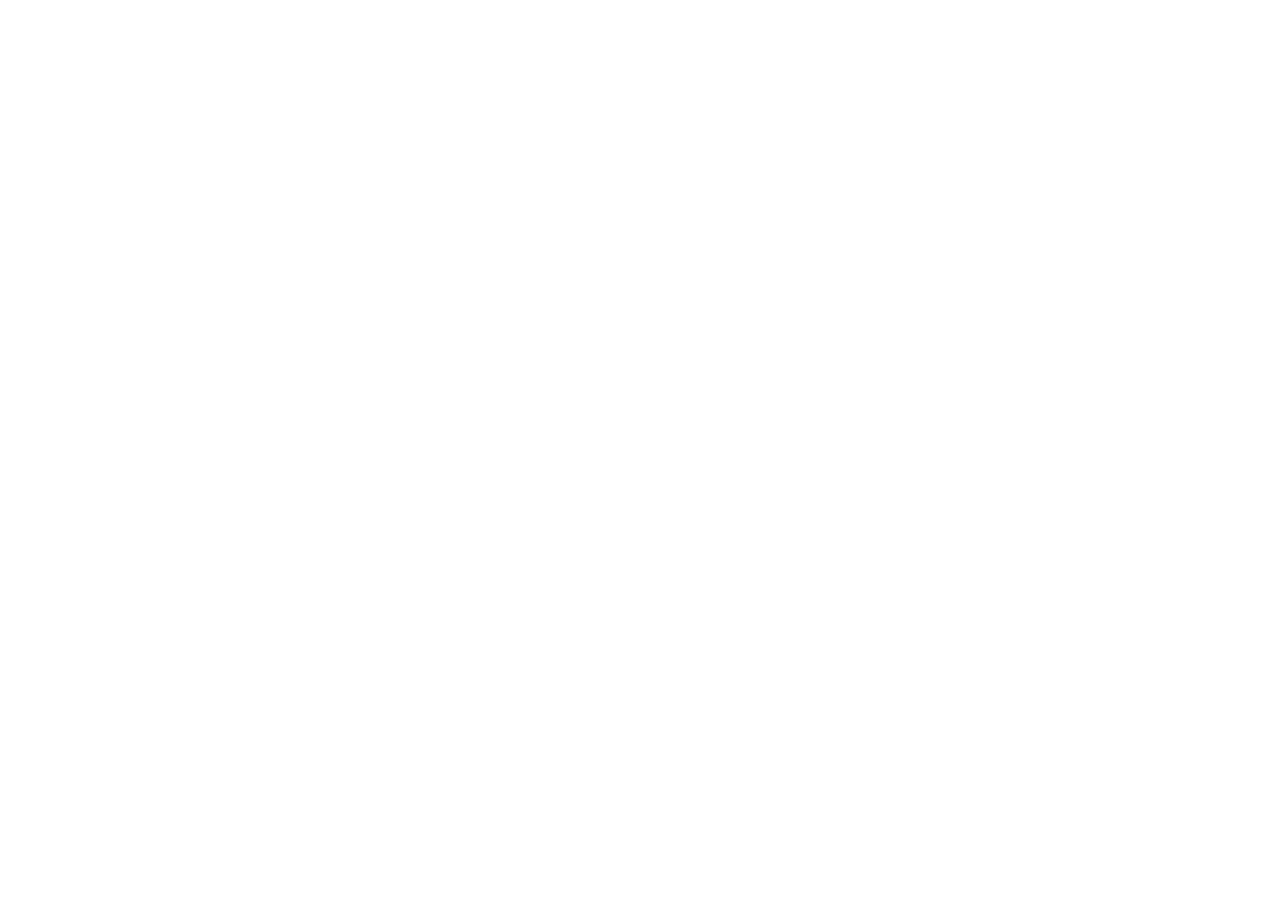
==== netflix/index.html @ ecf4d9b9 "1st commit" ====
<!DOCTYPE html>
<html lang="en">
<head>
    <meta charset="UTF-8">
    <meta http-equiv="X-UA-Compatible" content="IE=edge">
    <meta name="viewport" content="width=device-width, initial-scale=1.0">
    <title>Document</title>
</head>
<body>
    
</body>
</html>
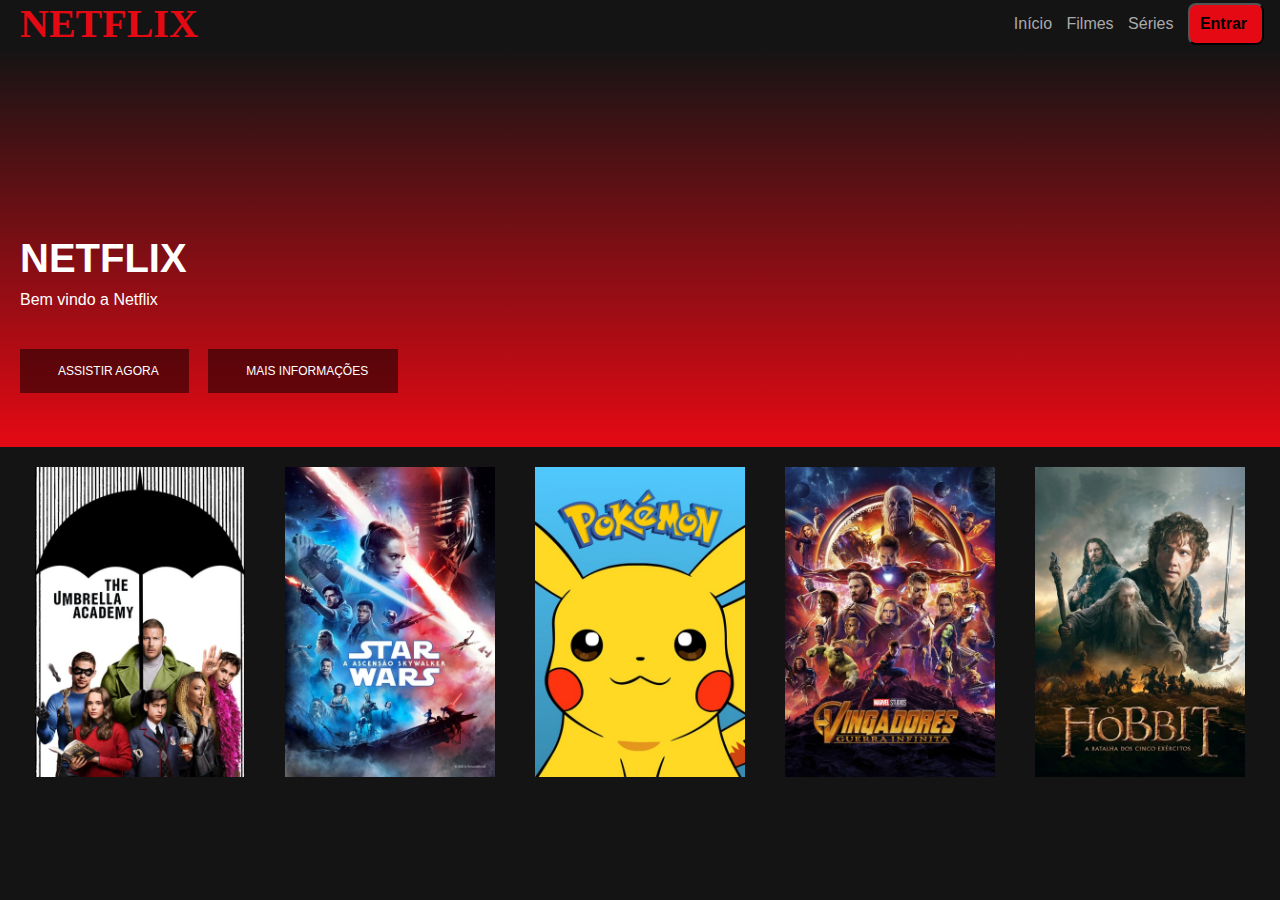
==== commit 9e60ef1d: "detalhes" ====
--- a/netflix/index.html
+++ b/netflix/index.html
@@ -1,12 +1,63 @@
 <!DOCTYPE html>
-<html lang="en">
+<html lang="pt-br">
 <head>
     <meta charset="UTF-8">
     <meta http-equiv="X-UA-Compatible" content="IE=edge">
     <meta name="viewport" content="width=device-width, initial-scale=1.0">
-    <title>Document</title>
+    <link rel="stylesheet" href="style.css">
+    <title>Netflix</title>
+
 </head>
 <body>
-    
+    <header>
+        <div class="container">
+            <h2 class="logo">NETFLIX</h2>
+            <nav>
+                <a href="#">Início</a>
+                <a href="#">Filmes</a>
+                <a href="#">Séries</a>
+                <button type="button" class="botao-login"><a href="netflix-login/login.html">Entrar</a></button>
+            </nav>
+        </div>
+    </header>
+
+    <main>
+        <div class="filme-principal">
+            <div class="container">
+                <h3 class="titulo">NETFLIX</h3>
+                <p class="descricao">Bem vindo a Netflix</p>
+                <div class="botoes">
+                    <button role="button" class="botao">
+                        <i class="fas fa-play"></i>
+                        ASSISTIR AGORA
+                    </button>
+                    <button role="button" class="botao">
+                        <i class="fas fa-info-circle"></i>
+                        MAIS INFORMAÇÕES
+                    </button>
+                </div>
+            </div>
+        </div>
+    </main>
+    <div class="carrosel-filmes">
+        <div class="primeira-linha">
+            <div class="item">
+                <img class="box-filme" src="img/mini1.jpg" alt="" srcset="">
+            </div>
+            <div class="item">
+                <img class="box-filme" src="img/mini2.jpg" alt="" srcset="">
+            </div>
+            <div class="item">
+                <img class="box-filme" src="img/mini3.jpg" alt="" srcset="">
+            </div>
+            <div class="item">
+                <img class="box-filme" src="img/mini4.jpg" alt="" srcset="">
+            </div>
+            <div class="item">
+                <img class="box-filme" src="img/mini5.jpg" alt="" srcset="">
+            </div>
+    </div>
+    </div>
+
 </body>
 </html>--- a/netflix/style.css
+++ b/netflix/style.css
@@ -0,0 +1,164 @@
+:root{
+    --vermelho:#E50914;
+    --preta:#141414;
+}
+
+*{
+    margin: 0;
+    padding: 0;
+    box-sizing: border-box;
+}
+
+/* elementos base */
+
+body{
+    background: var(--preta);
+    font-family: 'Arial', Times, serif;
+    color: #fff;
+}
+
+header .container{
+    display: flex;
+    flex-direction: row;
+    align-items: center;
+    justify-content: space-between;
+    background-color: #141414;
+}
+
+header .logo{
+    
+    color: var(--vermelho);
+    font-family: 'Arial Black', Times;
+    font-size: 40px;
+}
+
+header nav a{
+    text-decoration: none;
+    color: #aaa;
+    margin-right: 10px;
+}
+
+header nav a:hover{
+    color: #fff;
+}
+
+header .botao-login{
+    padding: 10px 5px 10px 10px; 
+    background-color: var(--vermelho);
+    font-family: 'Arial', Times, serif;
+    font-size: 16px;
+    margin-right: 1rem;
+    border-radius: 0.5rem;
+}
+
+header .botao-login a{
+    display: flex;
+    align-items: center;
+    color: #000;
+    font-weight: bold;
+}
+
+
+/* filme principal */
+
+.filme-principal{
+    font-size: 16px;
+    background: linear-gradient(#141414,#E50914)100%;
+    height: 400px;
+    background-size: cover;
+    display: flex;
+    flex-direction: column;
+    justify-content: center;
+    align-items: flex-start;
+}
+
+.filme-principal .descricao{
+    margin-top: 10px;
+    margin-bottom: 40px;
+    color: #fff;
+}
+
+.filme-principal .titulo{
+    margin-top: 15%;
+    font-size: 40px;
+    font-family: 'Trebuchet MS', Arial, sans-serif;
+    color: #fff;
+}
+
+.botao{
+    background-color: rgba(0,0,0,.50);
+    border: none;
+    color: #fff;
+    padding: 15px 30px;
+    margin-right: 15px;
+    font-size: 12px;
+    cursor: pointer;
+    transition: .3s ease all;
+}
+
+.botao:hover{
+    background-color: #fff;
+    color: #000000;
+}
+
+.botao i{
+    margin-right: 8px;
+}
+
+.container{
+    margin-left: 20px;
+}
+
+.filme-principal .container{
+    width: 70%;
+}
+
+.box-filme{
+    height: 100%;
+    width: 100%;
+    display: block;
+    cursor: pointer;
+}
+
+.carrosel-filmes{
+    display: flex;
+    flex-direction: row;
+    justify-content: space-around;
+    align-items: center;
+}
+
+.primeira-linha{
+    display: flex;
+    flex-direction: row;
+}
+
+.carrosel-filmes img{
+    height: 350px;
+    width: 250px;
+    padding: 20px;
+}
+
+@media  screen and (max-width:700px) {
+    header .container{
+        display: flex;
+        flex-direction: column;
+    
+    }
+
+    .botao{
+        margin-top: 5px;
+        width: 300px;
+    }
+
+    .primeira-linha{
+        display: flex;
+        flex-direction: column;
+    }
+
+}
+
+@media  screen and (min-width:1000px) {
+    .descricao{
+        width: 50%;
+    }
+}